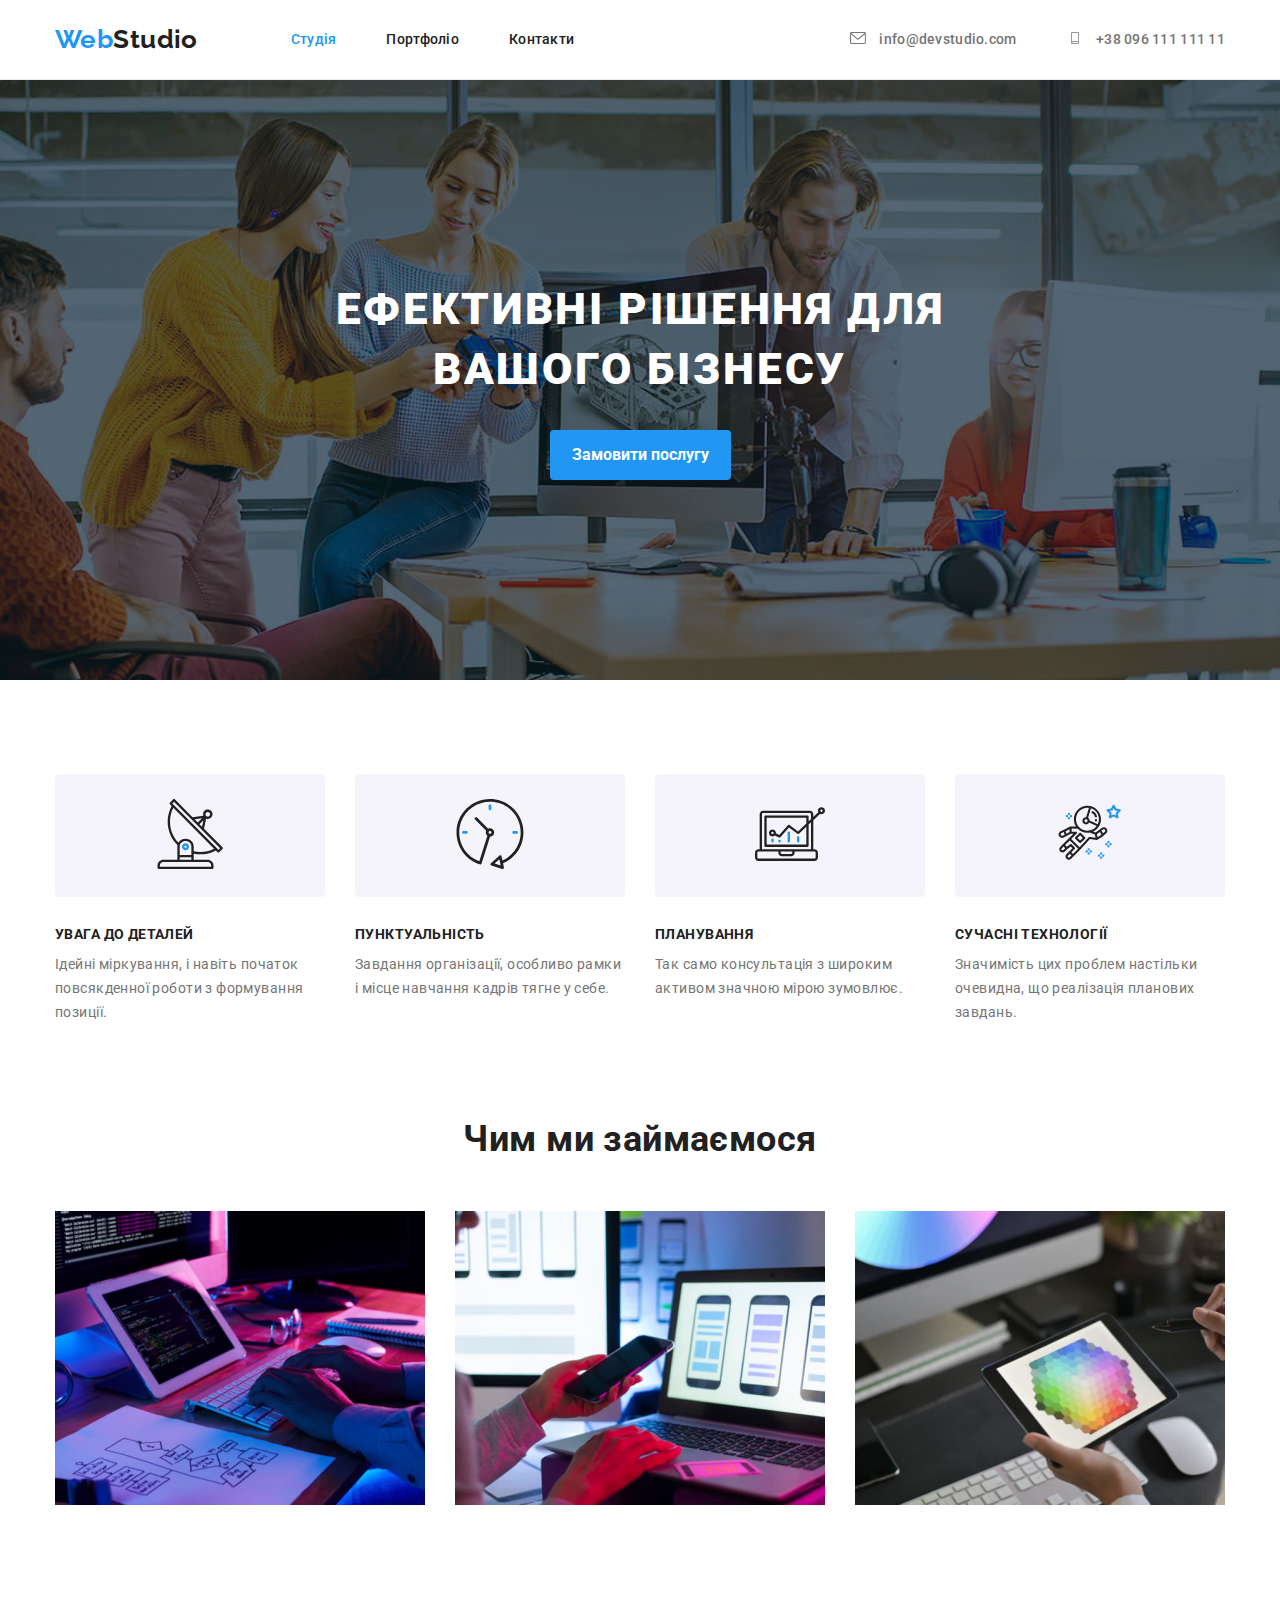
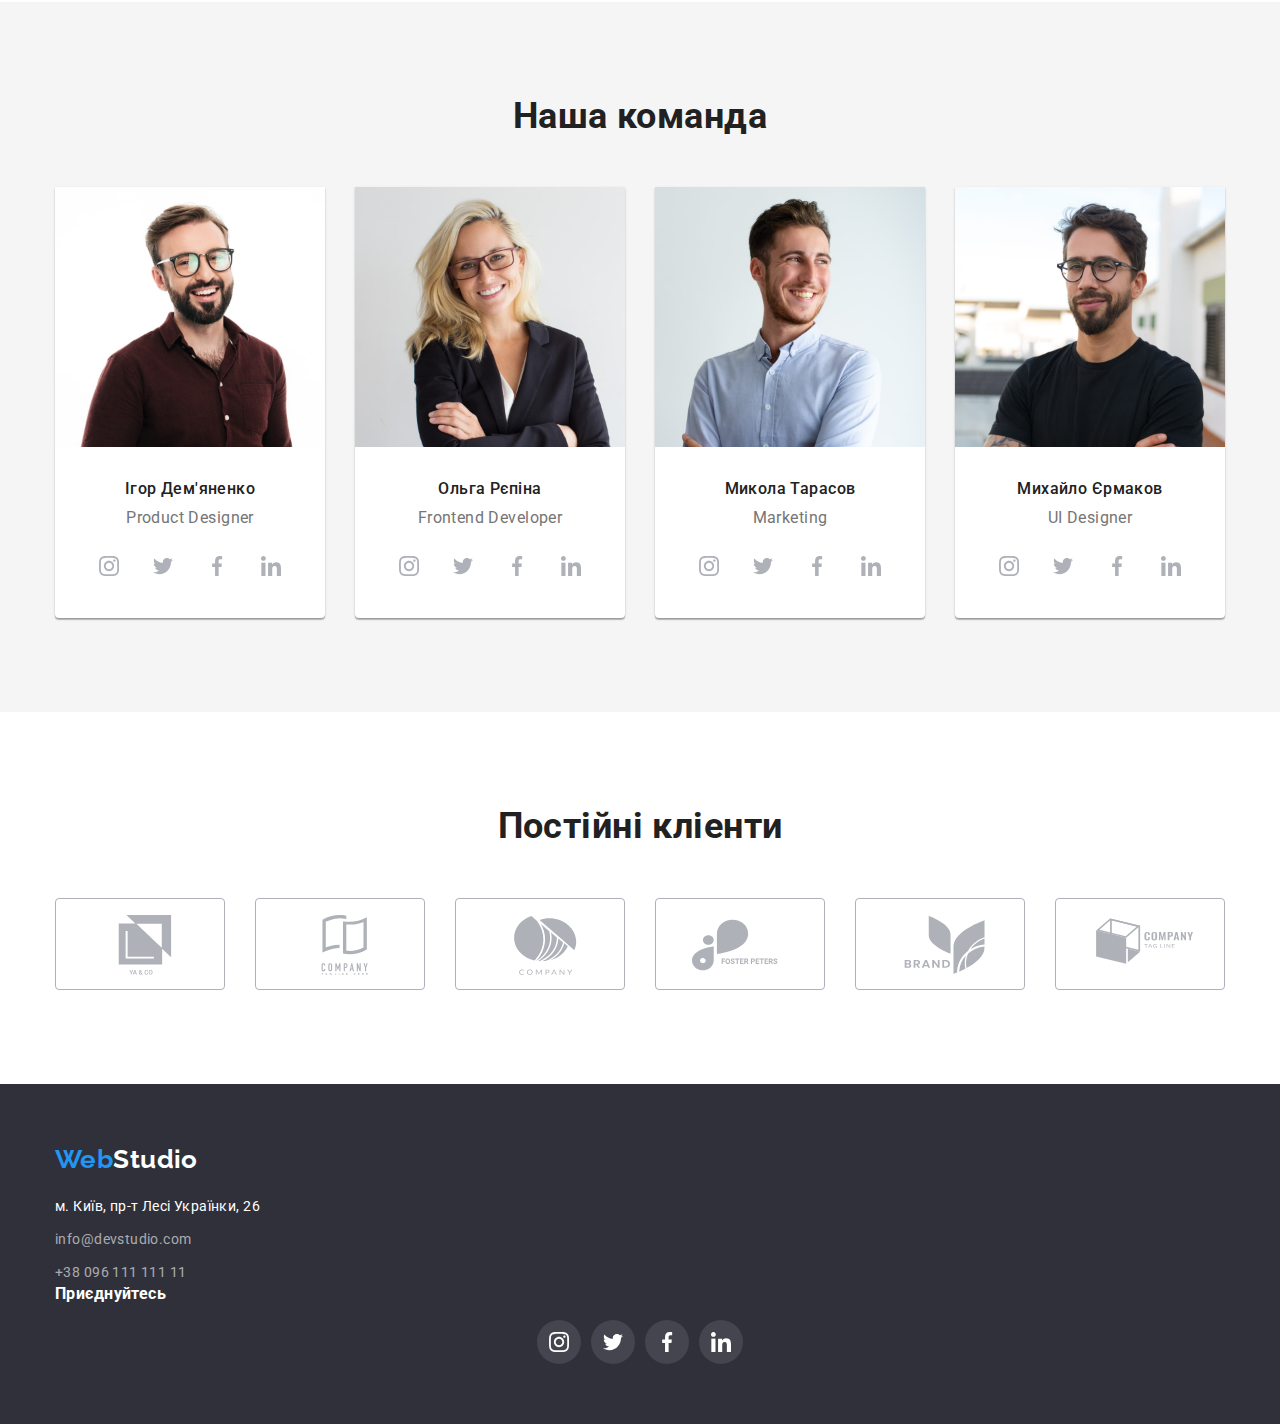
==== index.html @ 336a1e5a "add svg" ====
<!DOCTYPE html>
<html lang="uk">
  <head>
    <meta charset="UTF-8" />
    <meta http-equiv="X-UA-Compatible" content="IE=edge" />
    <meta name="viewport" content="width=device-width, initial-scale=1.0" />
    <link
      rel="stylesheet"
      href="https://cdnjs.cloudflare.com/ajax/libs/modern-normalize/1.0.0/modern-normalize.min.css"
    />
    <link rel="preconnect" href="https://fonts.googleapis.com" />
    <link rel="preconnect" href="https://fonts.gstatic.com" crossorigin />
    <link
      href="https://fonts.googleapis.com/css2?family=Raleway:wght@700&family=Roboto:wght@400;500;700;900&display=swap"
      rel="stylesheet"
    />
    <link
      rel="stylesheet"
      href="https://cdnjs.cloudflare.com/ajax/libs/modern-normalize/1.0.0/modern-normalize.min.css"
    />
    <link rel="stylesheet" href="css/styles.css" />
    <title>WebStudio</title>
  </head>
  <body>
    <!-- header section -->
    <header class="page-header">
      <div class="container">
        <nav class="main-nav">
          <!-- logo -->
          <a href="./index.html" class="logo-style text-decoration-none">
            <span class="current">Web</span>Studio
          </a>
          <ul class="site-nav list-style-none">
            <li class="item">
              <a
                href="./index.html"
                class="nav-link text-decoration-none current"
                >Студія</a
              >
            </li>
            <li class="item">
              <a href="./portfolio.html" class="nav-link text-decoration-none"
                >Портфоліо</a
              >
            </li>
            <li class="item">
              <a href="#" class="nav-link text-decoration-none">Контакти</a>
            </li>
          </ul>
          <!-- contact links -->
          <ul class="contact-nav list-style-none">
            <li class="item">
              <svg class="ico-cont" width="16" height="12">
                <use href="./images/icons.svg#icon-mailto"></use>
              </svg>
              <a
                href="mailto:nfo@devstudio.com"
                class="contact-link text-decoration-none"
                >info@devstudio.com</a
              >
            </li>
            <li class="item">
              <svg class="ico-cont" width="16" height="12">
                <use href="./images/icons.svg#icon-tel"></use>
              </svg>
              <a
                href="tel:+3809611111111"
                class="contact-link text-decoration-none"
                >+38 096 111 111 11</a
              >
            </li>
          </ul>
        </nav>
      </div>
      <!-- main links -->
    </header>
    <!-- main section -->
    <main class="page-main">
      <!-- hero section-->
      <section class="hero overlay">
        <div class="container">
          <h1 class="hero-title">
            Ефективні рішення для <br />
            вашого бізнесу
          </h1>
          <!-- order button -->
          <button type="button" class="order-button">Замовити послугу</button>
        </div>
      </section>
      <!-- benefits section-->
      <section class="benefits-section">
        <div class="container">
          <h2 class="hidden-content">Переваги</h2>
          <ul class="benefits list-style-none">
            <li class="item">
              <div class="benefits-icon">
                <svg width="70" height="70">
                  <use href="./images/icons.svg#icon-antenna"></use>
                </svg>
              </div>
              <h3 class="benefits-title">Увага до деталей</h3>
              <p class="benefits-description">
                Ідейні міркування, і навіть початок повсякденної роботи з
                формування позиції.
              </p>
            </li>
            <li class="item">
              <div class="benefits-icon">
                <svg width="70" height="70">
                  <use href="./images/icons.svg#icon-clock"></use>
                </svg>
              </div>
              <h3 class="benefits-title">Пунктуальність</h3>
              <p class="benefits-description">
                Завдання організації, особливо рамки і місце навчання кадрів
                тягне у себе.
              </p>
            </li>
            <li class="item">
              <div class="benefits-icon">
                <svg width="70" height="70">
                  <use href="./images/icons.svg#icon-diagram"></use>
                </svg>
              </div>
              <h3 class="benefits-title">Планування</h3>
              <p class="benefits-description">
                Так само консультація з широким активом значною мірою зумовлює.
              </p>
            </li>
            <li class="item">
              <div class="benefits-icon">
                <svg width="70" height="70">
                  <use href="./images/icons.svg#icon-astronaut"></use>
                </svg>
              </div>
              <h3 class="benefits-title">Сучасні технології</h3>
              <p class="benefits-description">
                Значимість цих проблем настільки очевидна, що реалізація
                планових завдань.
              </p>
            </li>
          </ul>
        </div>
      </section>
      <!-- action section -->
      <section class="work-section">
        <div class="container">
          <h2 class="section-title">Чим ми займаємося</h2>
          <ul class="our-work list-style-none">
            <li class="item">
              <img
                src="./images/activity1.jpg"
                width="370"
                height="294"
                alt="Програмування"
              />
            </li>
            <li class="item">
              <img
                src="./images/activity2.jpg"
                width="370"
                height="294"
                alt="UX-дезайн"
              />
            </li>
            <li class="item">
              <img
                src="./images/activity3.jpg"
                width="370"
                height="294"
                alt="UI-дезайн"
              />
            </li>
          </ul>
        </div>
      </section>
      <!-- team section -->
      <section class="team-section">
        <div class="container">
          <h2 class="section-title">Наша команда</h2>
          <ul class="team-members list-style-none">
            <li class="item">
              <img
                src="./images/team1.jpg"
                width="270"
                height="260"
                alt="Ігор Дем'яненко"
              />
              <div class="team-bottom">
                <h3 class="team-name">Ігор Дем'яненко</h3>
                <p class="team-position">Product Designer</p>
                <!-- Соцсети команды -->
                <ul class="social-networks list-style-none">
                  <li class="ico">
                    <a href="#" class="a-inherit">
                      <svg width="20" height="20">
                        <use href="./images/icons.svg#icon-cominsta"></use>
                      </svg>
                    </a>
                  </li>
                  <li class="ico">
                    <a href="#" class="a-inherit">
                      <svg width="20" height="20">
                        <use href="./images/icons.svg#icon-comtwitter"></use>
                      </svg>
                    </a>
                  </li>
                  <li class="ico">
                    <a href="#" class="a-inherit">
                      <svg width="20" height="20">
                        <use href="./images/icons.svg#icon-comface"></use>
                      </svg>
                    </a>
                  </li>
                  <li class="ico">
                    <a href="#" class="a-inherit">
                      <svg width="20" height="20">
                        <use href="./images/icons.svg#icon-comlinkedin"></use>
                      </svg>
                    </a>
                  </li>
                </ul>
              </div>
            </li>
            <li class="item">
              <img
                src="./images/team2.jpg"
                width="270"
                height="260"
                alt="Ольга Рєпіна"
              />
              <div class="team-bottom">
                <h3 class="team-name">Ольга Рєпіна</h3>
                <p class="team-position">Frontend Developer</p>
                <!-- Соцсети команды -->
                <ul class="social-networks list-style-none">
                  <li class="ico">
                    <a href="#" class="a-inherit">
                      <svg width="20" height="20">
                        <use href="./images/icons.svg#icon-cominsta"></use>
                      </svg>
                    </a>
                  </li>
                  <li class="ico">
                    <a href="#" class="a-inherit">
                      <svg width="20" height="20">
                        <use href="./images/icons.svg#icon-comtwitter"></use>
                      </svg>
                    </a>
                  </li>
                  <li class="ico">
                    <a href="#" class="a-inherit">
                      <svg width="20" height="20">
                        <use href="./images/icons.svg#icon-comface"></use>
                      </svg>
                    </a>
                  </li>
                  <li class="ico">
                    <a href="#" class="a-inherit">
                      <svg width="20" height="20">
                        <use href="./images/icons.svg#icon-comlinkedin"></use>
                      </svg>
                    </a>
                  </li>
                </ul>
              </div>
            </li>
            <li class="item">
              <img
                src="./images/team3.jpg"
                width="270"
                height="260"
                alt="Микола Тарасов"
              />
              <div class="team-bottom">
                <h3 class="team-name">Микола Тарасов</h3>
                <p class="team-position">Marketing</p>
                <!-- Соцсети команды -->
                <ul class="social-networks list-style-none">
                  <li class="ico">
                    <a href="#" class="a-inherit">
                      <svg width="20" height="20">
                        <use href="./images/icons.svg#icon-cominsta"></use>
                      </svg>
                    </a>
                  </li>
                  <li class="ico">
                    <a href="#" class="a-inherit">
                      <svg width="20" height="20">
                        <use href="./images/icons.svg#icon-comtwitter"></use>
                      </svg>
                    </a>
                  </li>
                  <li class="ico">
                    <a href="#" class="a-inherit">
                      <svg width="20" height="20">
                        <use href="./images/icons.svg#icon-comface"></use>
                      </svg>
                    </a>
                  </li>
                  <li class="ico">
                    <a href="#" class="a-inherit">
                      <svg width="20" height="20">
                        <use href="./images/icons.svg#icon-comlinkedin"></use>
                      </svg>
                    </a>
                  </li>
                </ul>
              </div>
            </li>
            <li class="item">
              <img
                src="./images/team4.jpg"
                width="270"
                height="260"
                alt="Михайло Єрмаков"
              />
              <div class="team-bottom">
                <h3 class="team-name">Михайло Єрмаков</h3>
                <p class="team-position">UI Designer</p>
                <!-- Соцсети команды -->
                <ul class="social-networks list-style-none">
                  <li class="ico">
                    <a href="#" class="a-inherit">
                      <svg width="20" height="20">
                        <use href="./images/icons.svg#icon-cominsta"></use>
                      </svg>
                    </a>
                  </li>
                  <li class="ico">
                    <a href="#" class="a-inherit">
                      <svg width="20" height="20">
                        <use href="./images/icons.svg#icon-comtwitter"></use>
                      </svg>
                    </a>
                  </li>
                  <li class="ico">
                    <a href="#" class="a-inherit">
                      <svg width="20" height="20">
                        <use href="./images/icons.svg#icon-comface"></use>
                      </svg>
                    </a>
                  </li>
                  <li class="ico">
                    <a href="#" class="a-inherit">
                      <svg width="20" height="20">
                        <use href="./images/icons.svg#icon-comlinkedin"></use>
                      </svg>
                    </a>
                  </li>
                </ul>
              </div>
            </li>
          </ul>
        </div>
      </section>
      <!-- client section -->
      <section class="client-section">
        <div class="container">
          <h2 class="section-title">Постійні кліенти</h2>
          <ul class="client-list list-style-none">
            <li class="client-card">
              <svg width="106" height="60">
                <use href="./images/icons.svg#icon-client1"></use>
              </svg>
            </li>
            <li class="client-card">
              <svg width="106" height="60">
                <use href="./images/icons.svg#icon-client2"></use>
              </svg>
            </li>
            <li class="client-card">
              <svg width="106" height="60">
                <use href="./images/icons.svg#icon-client3"></use>
              </svg>
            </li>
            <li class="client-card">
              <svg width="106" height="60">
                <use href="./images/icons.svg#icon-client4"></use>
              </svg>
            </li>
            <li class="client-card">
              <svg width="106" height="60">
                <use href="./images/icons.svg#icon-client5"></use>
              </svg>
            </li>
            <li class="client-card">
              <!-- ????????? -->
              <a href="#" class="a-inherit">
              <svg width="106" height="60">
                <use href="./images/icons.svg#icon-client6"></use>
              </svg>
              </a>
            </li>
          </ul>
        </div>
      </section>
    </main>
    <!-- footer section -->
    <footer class="page-footer">
      <div class="container">
        <!-- logo -->
        <a
          href="./index.html"
          class="logo-style footer-logo text-decoration-none"
        >
          <span class="current">Web</span>Studio
        </a>
        <!-- contacts  -->
        <address>
          <ul class="list-style-none">
            <li class="footer-links">
              <a
                href="https://goo.gl/maps/81BTgEqKfKuZoDfGA"
                target="_blank"
                rel=""
                class="adress text-decoration-none"
                >м. Київ, пр-т Лесі Українки, 26
              </a>
            </li>
            <li class="footer-links">
              <a
                href="mailto:info@devstudio.com"
                class="footer-contact text-decoration-none"
                >info@devstudio.com
              </a>
            </li>
            <li class="footer-links">
              <a
                href="tel:+3809611111111"
                class="footer-contact text-decoration-none"
              >
                +38 096 111 111 11
              </a>
            </li>
          </ul>
        </address>
        <div>
          <h3>Приєднуйтесь</h3>
          <!-- Соцсети футера -->
          <ul class="social-networks list-style-none">
            <li class="ico-footer">
              <a href="#" class="a-inherit">
                <svg width="20" height="20">
                  <use href="./images/icons.svg#icon-cominsta"></use>
                </svg>
              </a>
            </li>
            <li class="ico-footer">
              <a href="#" class="a-inherit">
                <svg width="20" height="20">
                  <use href="./images/icons.svg#icon-comtwitter"></use>
                </svg>
              </a>
            </li>
            <li class="ico-footer">
              <a href="#" class="a-inherit">
                <svg width="20" height="20">
                  <use href="./images/icons.svg#icon-comface"></use>
                  </svg>
                </a>
            </li>
            <li class="ico-footer">
              <a href="#" class="a-inherit">
                <svg width="20" height="20">
                  <use href="./images/icons.svg#icon-comlinkedin"></use>
                </svg>
              </a>
            </li>
          </ul>
        </div>
      </div>
    </footer>
  </body>
</html>
---- css/styles.css ----
/* **************************************** */
/* all styles: index.html + portfolio.html  */

:root {
  /* -----colors palette */
  --main-font-color: #212121;
  --submain-font-color: #757575;
  --body-background-color: #ffffff;
  --section-background-color: #f5f5f5;
  --buttons-color: #f5f4fa;
  --accent-color: #2196f3;
  --contrast-sections-color: #2f303a;
  --contrast-text-color: #ffffff;
  --transparent-text-color: rgba(255, 255, 255, 0.6);
  --transparent-ico-color: rgba(255, 255, 255, 0.1);
  --border-color: #ececec;
  --hero-gradient: rgba(7, 48, 58, 0.4);
  --hover-shadow:  rgba(0, 0, 0, 0.25);
  --ico-color: #AFB1B8;
}

body {
  font-family: "Roboto", "Raleway", sans-serif;
  background-color: var(--body-background-color);
  color: var(--main-font-color);
  font-size: 14px;
  letter-spacing: 0.03em;
}
h1,
h2,
h3,
ul,
p {
  margin: 0;
  padding: 0;
}
.container {
  width: 1200px;
  margin: 0 auto;

  padding-left: 15px;
  padding-right: 15px;
}
.a-inherit{
  color: inherit;
}

/*-----remove dots from lists */
.list-style-none {
  list-style: none;
}
/* -----hide h1, h2... */
.hidden-content {
  position: absolute;
  width: 1px;
  height: 1px;
  margin: -1px;
  border: 0;
  padding: 0;
  white-space: nowrap;
  clip-path: inset(100%);
  clip: rect(0 0 0 0);
  overflow: hidden;
}
/* -----remove lines under links */
.text-decoration-none {
  text-decoration: none;
}

/* -----logo style */
.logo-style {
  display: inline-block;
  font-family: "Raleway";
  font-style: normal;
  font-weight: 700;
  font-size: 26px;
  line-height: 1.19;
  color: inherit;
}

.main-nav {
  display: flex;
  align-items: center;
}
.logo-studio-footer {
  color: var(--contrast-text-color);
}
.site-nav {
  display: flex;
  margin-left: 93px;
}
.site-nav .item + .item {
  margin-left: 50px;
}
.contact-nav {
  display: flex;
  align-items: center;
  margin-left: auto;
}
.contact-nav .item + .item {
  margin-left: 50px;
}

/*-----page header style */
.page-header {
  background-color: var(--body-background-color);
  border-bottom: 1px solid var(--border-color);
  padding-top: 24px;
  padding-bottom: 24px;
}

.nav-link {
  color: inherit;
  font-weight: 500;
  line-height: 1.14;
  letter-spacing: 0.02em;
}
.contact-link {
  color: var(--submain-font-color);
  font-weight: 500;
  line-height: 1.14;
  letter-spacing: 0.02em;
}
.ico-cont{
  fill: var(--submain-font-color);
  margin-right: 10px;
}

/*-----page-main style*/
.page-main {
  background-color: var(--body-background-color);
}

/*-----page-footer style*/
.page-footer {
  background-color: var(--contrast-sections-color);
  color: var(--contrast-text-color);
  padding-top: 60px;
  padding-bottom: 60px;
}
.footer-logo {
  margin-bottom: 20px;
}
.footer-contact {
  font-style: normal; /* italic off */
  line-height: 1.71;
  color: var(--transparent-text-color);
}
.adress {
  font-style: normal; /* italic off */
  line-height: 1.71;
  color: inherit;
}
.footer-links {
  margin-bottom: 9px;
}
.footer-links:last-child {
  margin-bottom: 0;
}

.nav-link:hover,
.nav-link:focus,
.contact-link:hover,
.contact-link:focus,
.contact-nav .item:hover,
.contact-nav .item:focus,

.footer-contact:hover,
.footer-contact:focus {
  color: var(--accent-color);
  fill: var(--accent-color);
}

/* ***************** */
/* index.html styles */

.hero {
  background-color: var(--contrast-sections-color);

  text-align: center;
  padding-top: 200px;
  padding-bottom: 200px;
  /* padding-left: 452px;
    padding-right: 452px; */
}
.overlay {
  margin: 0 auto;
  max-width: 1600px;
  height: 600px;
  background-image: linear-gradient(
      to right,
      var(--hero-gradient),
      var(--hero-gradient)
    ),
    url(../images/hero-img.jpg);
  background-repeat: no-repeat;
  background-position: center;
  background-size: cover;
}
.hero-title {
  font-weight: 900;
  font-size: 44px;
  line-height: 1.36;
  letter-spacing: 0.06em;
  text-transform: uppercase;
  color: var(--contrast-text-color);
  margin-bottom: 30px;
  /* max-width: 696px; */
}
.order-button {
  border-style: none;
  background-color: var(--accent-color);
  height: 50px;
  border-radius: 4px;

  font-weight: 700;
  font-size: 16px;
  line-height: 2.38;
  text-align: center;
  padding: 1px 22px;
  cursor: pointer;
  color: var(--contrast-text-color);
}
.benefits-section {
  padding-top: 94px;
  padding-bottom: 47px;
}
.benefits-icon{
  border-style: none;
  border-radius: 4px;
  background-color: var(--buttons-color) ;
  margin-bottom: 30px;
  padding-top: 25px;
  padding-right: 100px;
  padding-bottom: 25px;
  padding-left: 100px;
}

.benefits {
  display: flex;
}
.benefits .item {
  width: 270px;
}
.benefits .item + .item {
  margin-left: 30px;
}
.benefits-title {
  line-height: 1.14;
  font-size: 14px;
  text-transform: uppercase;
}
.benefits-description {
  line-height: 1.71;
  color: var(--submain-font-color);
  margin-top: 10px;
  margin-bottom: 0px;
}

.work-section {
  padding-top: 47px;
  padding-bottom: 94px;
}
.our-work {
  display: flex;
}
.our-work .item + .item {
  margin-left: 30px;
}


.team-section {
  background-color: var(--section-background-color);
  padding-top: 94px;
  padding-bottom: 94px;
}
.team-members {
  display: flex;
}
.team-members .item {
  background-color: var(--body-background-color);
  width: 270px;
  border-bottom-right-radius: 4px;
  border-bottom-left-radius: 4px;
  box-shadow: 0px 1px 3px rgba(0, 0, 0, 0.12), 0px 1px 1px rgba(0, 0, 0, 0.14),
    0px 2px 1px rgba(0, 0, 0, 0.2);
}
.team-members .item + .item {
  margin-left: 30px;
}
.team-bottom {
  padding-top: 30px;
  padding-bottom: 30px;
}
.team-name {
  font-weight: 500;
  font-size: 16px;
  line-height: 1.18;
  text-align: center;
}
.team-position {
  font-size: 16px;
  line-height: 1.18;
  text-align: center;
  color: var(--submain-font-color);
  margin-top: 10px;
}

/* ссылки соцсетей под командой*/

.social-networks{
  display: flex;
  margin-top: 16px;
  justify-content: center;
}
.social-networks .ico{
  padding: 12px;
  width: 44px;
  height: 44px;
  border-radius: 50%;
  fill: var(--ico-color);
}
.social-networks .ico:hover{
  fill: var(--contrast-text-color);
  background-color: var(--accent-color);
}
.social-networks .ico + .ico{
  margin-left: 10px;
}
/* для футера:  */
.social-networks .ico-footer{
  padding: 12px;
  width: 44px;
  height: 44px;
  border-radius: 50%;
  fill: var(--contrast-text-color);
  background-color: var(--transparent-ico-color);
}
.social-networks .ico-footer:hover{
  
  background-color: var(--accent-color);
}
.social-networks .ico-footer + .ico-footer{
  margin-left: 10px;
}


  
/* ссылки постоянных клиентов */

.client-section{
  padding-top: 94px;
  padding-bottom: 94px;
}
.client-list{
  display: flex;
}
.client-card{
  width: 170px;
  height: 92px;
  border: 1px solid var(--ico-color);
  border-radius: 4px;
  padding-top: 16px;
  padding-right: 36px;
  padding-bottom: 16px;
  padding-left: 36px;
  fill: var(--ico-color);
}
.client-card + .client-card{
  margin-left: 30px;
}

.client-card:hover{
  fill: var(--accent-color);
  border: 1px solid var(--accent-color);  

}

.section-title {
  font-size: 36px;
  line-height: 1.16;
  text-align: center;
  margin-bottom: 50px;
}

/* ********************* */
/* portfolio.html styles */

.portfolio-section {
  padding-top: 94px;
  padding-bottom: 94px;
}
.filter-section {
  display: flex;
  justify-content: center;
  margin-bottom: 50px;
}
.filter-section .item + .item {
  margin-left: 8px;
}
.filter-button-style {
  border-style: none;
  border-radius: 4px;
  background-color: var(--buttons-color);
  height: 38px;

  font-weight: 500;
  font-size: 16px;
  line-height: 1.62;
  text-align: center;
  padding: 1px 22px;
  font-style: inherit;
  cursor: pointer;
}
.filter-button-style:hover,
.filter-button-style:focus {
  background-color: var(--accent-color);
  color: var(--contrast-text-color);
  box-shadow: 0px 4px 4px rgba(0, 0, 0, 0.25);
}
.section-projects {
  display: flex;
  flex-wrap: wrap;
  gap: 30px;
}
.project {
  width: 370px;
}
.project:hover {
  box-shadow: 0px 4px 4px rgba(0, 0, 0, 0.25);
}
.project-title {
  font-size: 18px;
  line-height: 2;
  letter-spacing: 0.06em;
  margin-bottom: 4px;
}
.project-type {
  font-size: 16px;
  line-height: 1.88;
  color: var(--submain-font-color);
}

.project-bottom {
  margin-top: 0;
  padding: 20px 24px 20px 24px;
  border-right: 1px solid var(--border-color);
  border-bottom: 1px solid var(--border-color);
  border-left: 1px solid var(--border-color);
}
.project .img {
  display: block;
}
.current {
  color: var(--accent-color);
}
.active {
  background-color: var(--accent-color);
  color: var(--contrast-text-color);
}
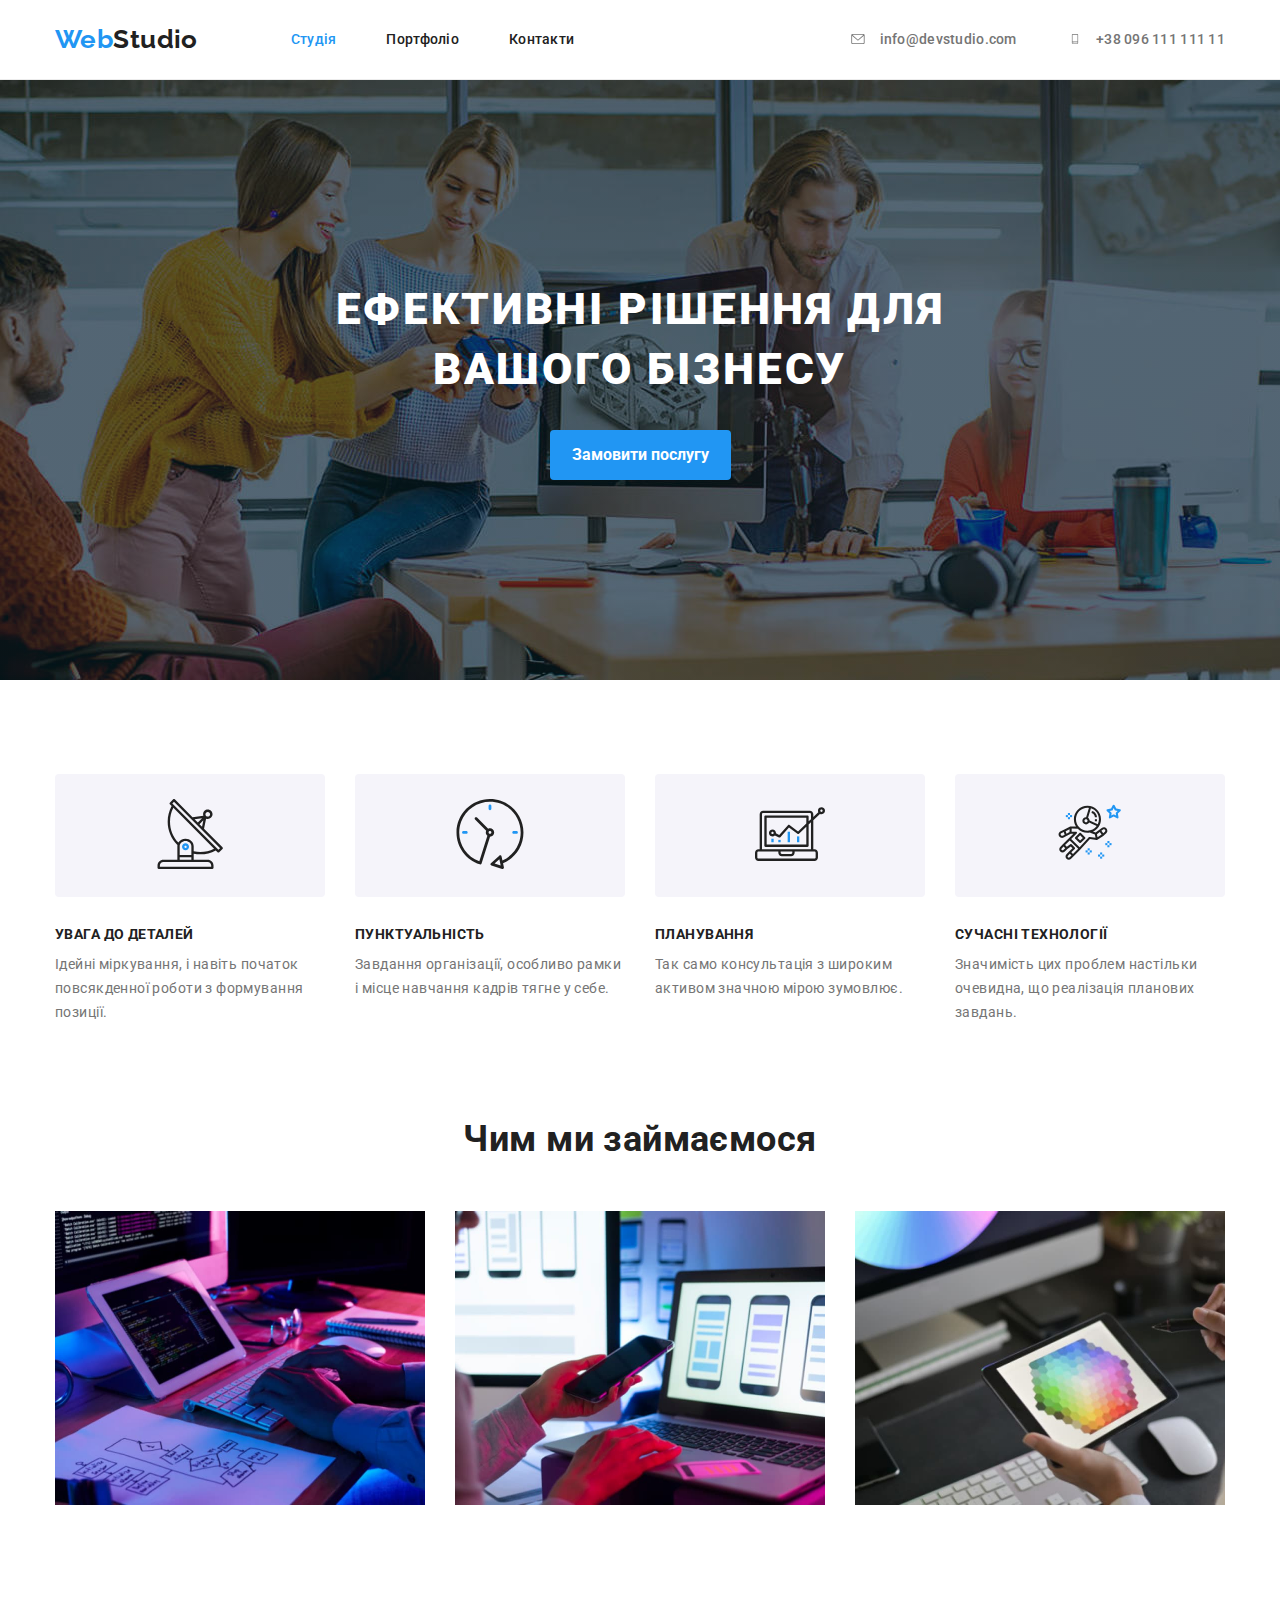
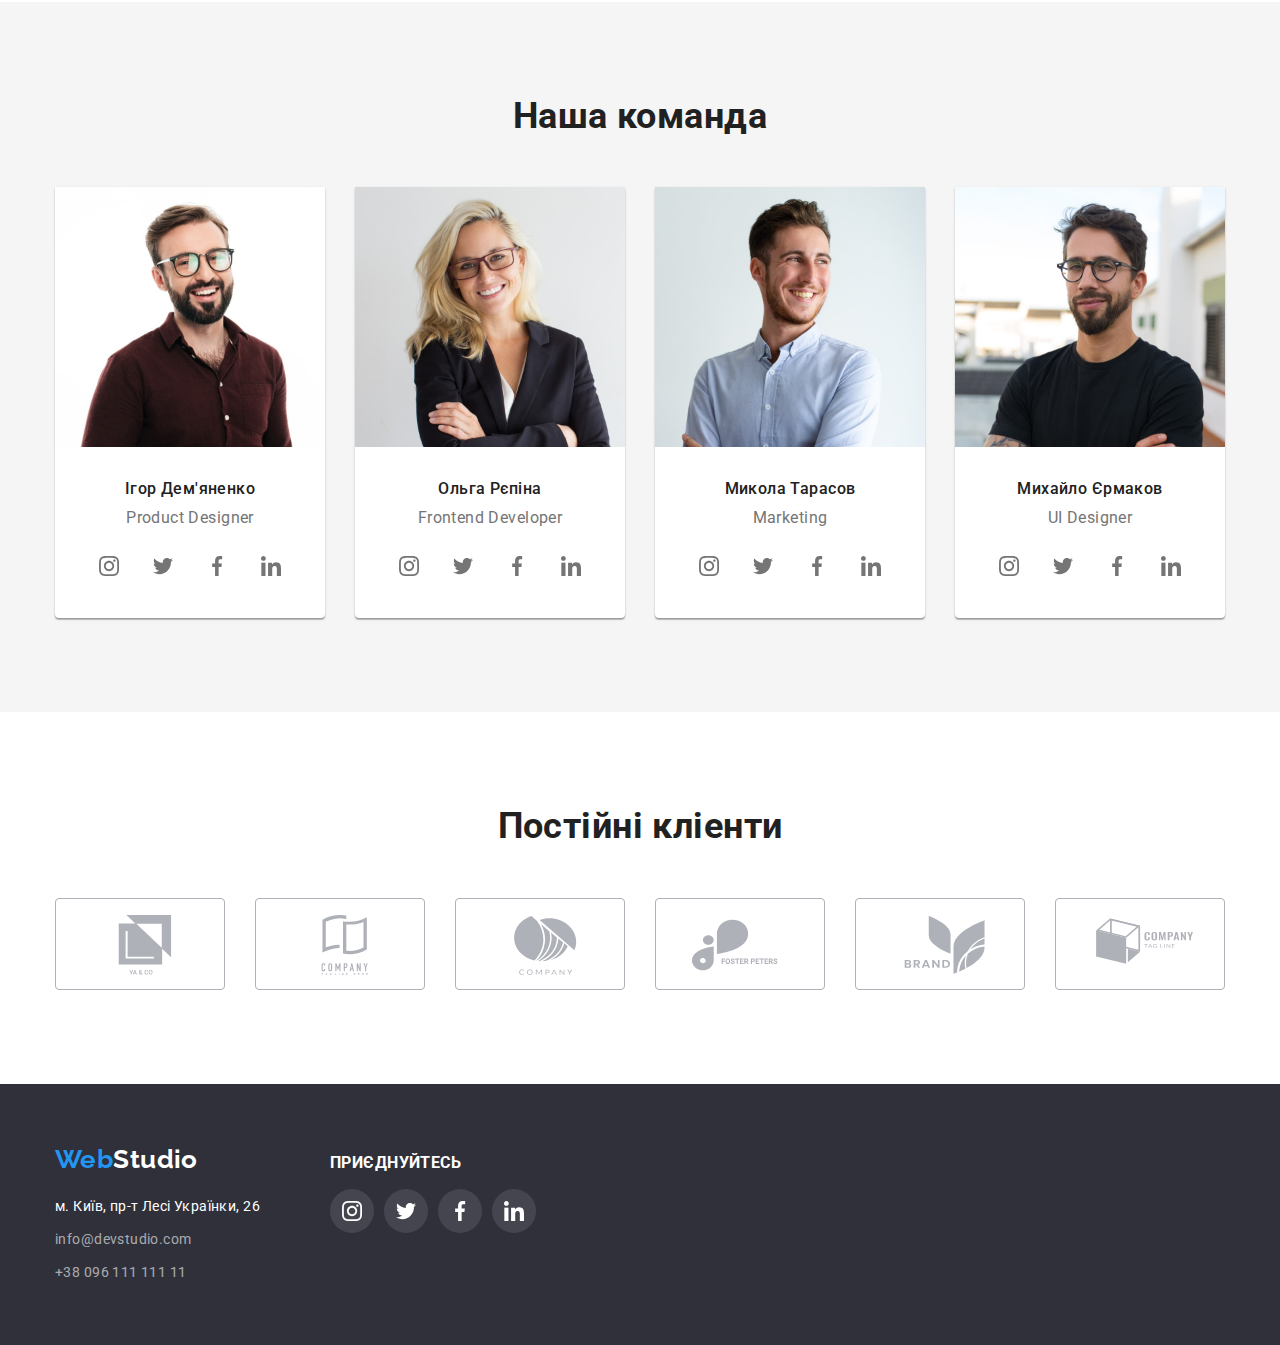
==== commit 763fc4d7: "all effects and SVG" ====
--- a/index.html
+++ b/index.html
@@ -32,16 +32,10 @@
           </a>
           <ul class="site-nav list-style-none">
             <li class="item">
-              <a
-                href="./index.html"
-                class="nav-link text-decoration-none current"
-                >Студія</a
-              >
-            </li>
-            <li class="item">
-              <a href="./portfolio.html" class="nav-link text-decoration-none"
-                >Портфоліо</a
-              >
+              <a href="./index.html" class="nav-link text-decoration-none current">Студія</a>
+            </li>
+            <li class="item">
+              <a href="./portfolio.html" class="nav-link text-decoration-none">Портфоліо</a>
             </li>
             <li class="item">
               <a href="#" class="nav-link text-decoration-none">Контакти</a>
@@ -50,24 +44,20 @@
           <!-- contact links -->
           <ul class="contact-nav list-style-none">
             <li class="item">
-              <svg class="ico-cont" width="16" height="12">
-                <use href="./images/icons.svg#icon-mailto"></use>
-              </svg>
-              <a
-                href="mailto:nfo@devstudio.com"
-                class="contact-link text-decoration-none"
-                >info@devstudio.com</a
-              >
-            </li>
-            <li class="item">
-              <svg class="ico-cont" width="16" height="12">
-                <use href="./images/icons.svg#icon-tel"></use>
-              </svg>
-              <a
-                href="tel:+3809611111111"
-                class="contact-link text-decoration-none"
-                >+38 096 111 111 11</a
-              >
+              <a href="mailto:nfo@devstudio.com" class="contact-link text-decoration-none">
+                <svg class="ico-cont" width="16" height="12">
+                  <use href="./images/icons.svg#icon-mailto"></use>
+                </svg>
+                  info@devstudio.com
+              </a>
+            </li>
+            <li class="item">
+              <a href="tel:+3809611111111" class="contact-link text-decoration-none">
+                <svg class="ico-cont" width="16" height="12">
+                  <use href="./images/icons.svg#icon-tel"></use>
+                </svg>
+                  +38 096 111 111 11
+              </a>
             </li>
           </ul>
         </nav>
@@ -79,10 +69,7 @@
       <!-- hero section-->
       <section class="hero overlay">
         <div class="container">
-          <h1 class="hero-title">
-            Ефективні рішення для <br />
-            вашого бізнесу
-          </h1>
+          <h1 class="hero-title">Ефективні рішення для вашого бізнесу</h1>
           <!-- order button -->
           <button type="button" class="order-button">Замовити послугу</button>
         </div>
@@ -100,8 +87,7 @@
               </div>
               <h3 class="benefits-title">Увага до деталей</h3>
               <p class="benefits-description">
-                Ідейні міркування, і навіть початок повсякденної роботи з
-                формування позиції.
+                Ідейні міркування, і навіть початок повсякденної роботи з формування позиції.
               </p>
             </li>
             <li class="item">
@@ -112,8 +98,7 @@
               </div>
               <h3 class="benefits-title">Пунктуальність</h3>
               <p class="benefits-description">
-                Завдання організації, особливо рамки і місце навчання кадрів
-                тягне у себе.
+                Завдання організації, особливо рамки і місце навчання кадрів тягне у себе.
               </p>
             </li>
             <li class="item">
@@ -135,8 +120,7 @@
               </div>
               <h3 class="benefits-title">Сучасні технології</h3>
               <p class="benefits-description">
-                Значимість цих проблем настільки очевидна, що реалізація
-                планових завдань.
+                Значимість цих проблем настільки очевидна, що реалізація планових завдань.
               </p>
             </li>
           </ul>
@@ -148,28 +132,13 @@
           <h2 class="section-title">Чим ми займаємося</h2>
           <ul class="our-work list-style-none">
             <li class="item">
-              <img
-                src="./images/activity1.jpg"
-                width="370"
-                height="294"
-                alt="Програмування"
-              />
-            </li>
-            <li class="item">
-              <img
-                src="./images/activity2.jpg"
-                width="370"
-                height="294"
-                alt="UX-дезайн"
-              />
-            </li>
-            <li class="item">
-              <img
-                src="./images/activity3.jpg"
-                width="370"
-                height="294"
-                alt="UI-дезайн"
-              />
+              <img src="./images/activity1.jpg" width="370" height="294" alt="Програмування" />
+            </li>
+            <li class="item">
+              <img src="./images/activity2.jpg" width="370" height="294" alt="UX-дезайн" />
+            </li>
+            <li class="item">
+              <img src="./images/activity3.jpg" width="370" height="294" alt="UI-дезайн" />
             </li>
           </ul>
         </div>
@@ -180,41 +149,36 @@
           <h2 class="section-title">Наша команда</h2>
           <ul class="team-members list-style-none">
             <li class="item">
-              <img
-                src="./images/team1.jpg"
-                width="270"
-                height="260"
-                alt="Ігор Дем'яненко"
-              />
+              <img src="./images/team1.jpg" width="270" height="260" alt="Ігор Дем'яненко" />
               <div class="team-bottom">
                 <h3 class="team-name">Ігор Дем'яненко</h3>
                 <p class="team-position">Product Designer</p>
                 <!-- Соцсети команды -->
                 <ul class="social-networks list-style-none">
-                  <li class="ico">
-                    <a href="#" class="a-inherit">
-                      <svg width="20" height="20">
+                  <li class="ico-item">
+                    <a href="#" class="ico-link">
+                      <svg class="ico-svg" width="20" height="20">
                         <use href="./images/icons.svg#icon-cominsta"></use>
                       </svg>
                     </a>
                   </li>
-                  <li class="ico">
-                    <a href="#" class="a-inherit">
-                      <svg width="20" height="20">
+                  <li class="ico-item">
+                    <a href="#" class="ico-link">
+                      <svg class="ico-svg" width="20" height="20">
                         <use href="./images/icons.svg#icon-comtwitter"></use>
                       </svg>
                     </a>
                   </li>
-                  <li class="ico">
-                    <a href="#" class="a-inherit">
-                      <svg width="20" height="20">
+                  <li class="ico-item">
+                    <a href="#" class="ico-link">
+                      <svg class="ico-svg" width="20" height="20">
                         <use href="./images/icons.svg#icon-comface"></use>
                       </svg>
                     </a>
                   </li>
-                  <li class="ico">
-                    <a href="#" class="a-inherit">
-                      <svg width="20" height="20">
+                  <li class="ico-item">
+                    <a href="#" class="ico-link">
+                      <svg class="ico-svg" width="20" height="20">
                         <use href="./images/icons.svg#icon-comlinkedin"></use>
                       </svg>
                     </a>
@@ -223,41 +187,36 @@
               </div>
             </li>
             <li class="item">
-              <img
-                src="./images/team2.jpg"
-                width="270"
-                height="260"
-                alt="Ольга Рєпіна"
-              />
+              <img src="./images/team2.jpg" width="270" height="260" alt="Ольга Рєпіна" />
               <div class="team-bottom">
                 <h3 class="team-name">Ольга Рєпіна</h3>
                 <p class="team-position">Frontend Developer</p>
                 <!-- Соцсети команды -->
                 <ul class="social-networks list-style-none">
-                  <li class="ico">
-                    <a href="#" class="a-inherit">
-                      <svg width="20" height="20">
+                  <li class="ico-item">
+                    <a href="#" class="ico-link">
+                      <svg class="ico-svg" width="20" height="20">
                         <use href="./images/icons.svg#icon-cominsta"></use>
                       </svg>
                     </a>
                   </li>
-                  <li class="ico">
-                    <a href="#" class="a-inherit">
-                      <svg width="20" height="20">
+                  <li class="ico-item">
+                    <a href="#" class="ico-link">
+                      <svg class="ico-svg" width="20" height="20">
                         <use href="./images/icons.svg#icon-comtwitter"></use>
                       </svg>
                     </a>
                   </li>
-                  <li class="ico">
-                    <a href="#" class="a-inherit">
-                      <svg width="20" height="20">
+                  <li class="ico-item">
+                    <a href="#" class="ico-link">
+                      <svg class="ico-svg" width="20" height="20">
                         <use href="./images/icons.svg#icon-comface"></use>
                       </svg>
                     </a>
                   </li>
-                  <li class="ico">
-                    <a href="#" class="a-inherit">
-                      <svg width="20" height="20">
+                  <li class="ico-item">
+                    <a href="#" class="ico-link">
+                      <svg class="ico-svg" width="20" height="20">
                         <use href="./images/icons.svg#icon-comlinkedin"></use>
                       </svg>
                     </a>
@@ -266,41 +225,36 @@
               </div>
             </li>
             <li class="item">
-              <img
-                src="./images/team3.jpg"
-                width="270"
-                height="260"
-                alt="Микола Тарасов"
-              />
+              <img src="./images/team3.jpg" width="270" height="260" alt="Микола Тарасов" />
               <div class="team-bottom">
                 <h3 class="team-name">Микола Тарасов</h3>
                 <p class="team-position">Marketing</p>
                 <!-- Соцсети команды -->
                 <ul class="social-networks list-style-none">
-                  <li class="ico">
-                    <a href="#" class="a-inherit">
-                      <svg width="20" height="20">
+                  <li class="ico-item">
+                    <a href="#" class="ico-link">
+                      <svg class="ico-svg" width="20" height="20">
                         <use href="./images/icons.svg#icon-cominsta"></use>
                       </svg>
                     </a>
                   </li>
-                  <li class="ico">
-                    <a href="#" class="a-inherit">
-                      <svg width="20" height="20">
+                  <li class="ico-item">
+                    <a href="#" class="ico-link">
+                      <svg class="ico-svg" width="20" height="20">
                         <use href="./images/icons.svg#icon-comtwitter"></use>
                       </svg>
                     </a>
                   </li>
-                  <li class="ico">
-                    <a href="#" class="a-inherit">
-                      <svg width="20" height="20">
+                  <li class="ico-item">
+                    <a href="#" class="ico-link">
+                      <svg class="ico-svg" width="20" height="20">
                         <use href="./images/icons.svg#icon-comface"></use>
                       </svg>
                     </a>
                   </li>
-                  <li class="ico">
-                    <a href="#" class="a-inherit">
-                      <svg width="20" height="20">
+                  <li class="ico-item">
+                    <a href="#" class="ico-link">
+                      <svg class="ico-svg" width="20" height="20">
                         <use href="./images/icons.svg#icon-comlinkedin"></use>
                       </svg>
                     </a>
@@ -309,41 +263,36 @@
               </div>
             </li>
             <li class="item">
-              <img
-                src="./images/team4.jpg"
-                width="270"
-                height="260"
-                alt="Михайло Єрмаков"
-              />
+              <img src="./images/team4.jpg" width="270" height="260" alt="Михайло Єрмаков" />
               <div class="team-bottom">
                 <h3 class="team-name">Михайло Єрмаков</h3>
                 <p class="team-position">UI Designer</p>
                 <!-- Соцсети команды -->
                 <ul class="social-networks list-style-none">
-                  <li class="ico">
-                    <a href="#" class="a-inherit">
-                      <svg width="20" height="20">
+                  <li class="ico-item">
+                    <a href="#" class="ico-link">
+                      <svg class="ico-svg" width="20" height="20">
                         <use href="./images/icons.svg#icon-cominsta"></use>
                       </svg>
                     </a>
                   </li>
-                  <li class="ico">
-                    <a href="#" class="a-inherit">
-                      <svg width="20" height="20">
+                  <li class="ico-item">
+                    <a href="#" class="ico-link">
+                      <svg class="ico-svg" width="20" height="20">
                         <use href="./images/icons.svg#icon-comtwitter"></use>
                       </svg>
                     </a>
                   </li>
-                  <li class="ico">
-                    <a href="#" class="a-inherit">
-                      <svg width="20" height="20">
+                  <li class="ico-item">
+                    <a href="#" class="ico-link">
+                      <svg class="ico-svg" width="20" height="20">
                         <use href="./images/icons.svg#icon-comface"></use>
                       </svg>
                     </a>
                   </li>
-                  <li class="ico">
-                    <a href="#" class="a-inherit">
-                      <svg width="20" height="20">
+                  <li class="ico-item">
+                    <a href="#" class="ico-link">
+                      <svg class="ico-svg" width="20" height="20">
                         <use href="./images/icons.svg#icon-comlinkedin"></use>
                       </svg>
                     </a>
@@ -360,36 +309,45 @@
           <h2 class="section-title">Постійні кліенти</h2>
           <ul class="client-list list-style-none">
             <li class="client-card">
-              <svg width="106" height="60">
-                <use href="./images/icons.svg#icon-client1"></use>
-              </svg>
-            </li>
-            <li class="client-card">
-              <svg width="106" height="60">
-                <use href="./images/icons.svg#icon-client2"></use>
-              </svg>
-            </li>
-            <li class="client-card">
-              <svg width="106" height="60">
-                <use href="./images/icons.svg#icon-client3"></use>
-              </svg>
-            </li>
-            <li class="client-card">
-              <svg width="106" height="60">
-                <use href="./images/icons.svg#icon-client4"></use>
-              </svg>
-            </li>
-            <li class="client-card">
-              <svg width="106" height="60">
-                <use href="./images/icons.svg#icon-client5"></use>
-              </svg>
-            </li>
-            <li class="client-card">
-              <!-- ????????? -->
-              <a href="#" class="a-inherit">
-              <svg width="106" height="60">
-                <use href="./images/icons.svg#icon-client6"></use>
-              </svg>
+              <a href="#" class="link-client">
+                <svg class="icon-client" width="106" height="60">
+                  <use href="./images/icons.svg#icon-client1"></use>
+                </svg>
+              </a>
+            </li>
+            <li class="client-card">
+              <a href="#" class="link-client">
+                <svg class="icon-client" width="106" height="60">
+                  <use href="./images/icons.svg#icon-client2"></use>
+                </svg>
+              </a>
+            </li>
+            <li class="client-card">
+              <a href="#" class="link-client">
+                <svg class="icon-client" width="106" height="60">
+                  <use href="./images/icons.svg#icon-client3"></use>
+                </svg>
+              </a>
+            </li>
+            <li class="client-card">
+              <a href="#" class="link-client">
+                <svg class="icon-client" width="106" height="60">
+                  <use href="./images/icons.svg#icon-client4"></use>
+                </svg>
+              </a>
+            </li>
+            <li class="client-card">
+              <a href="#" class="link-client">
+                <svg class="icon-client" width="106" height="60">
+                  <use href="./images/icons.svg#icon-client5"></use>
+                </svg>
+              </a>
+            </li>
+            <li class="client-card">
+              <a href="#" class="link-client">
+                <svg class="icon-client" width="106" height="60">
+                  <use href="./images/icons.svg#icon-client6"></use>
+                </svg>
               </a>
             </li>
           </ul>
@@ -398,71 +356,66 @@
     </main>
     <!-- footer section -->
     <footer class="page-footer">
-      <div class="container">
-        <!-- logo -->
-        <a
-          href="./index.html"
-          class="logo-style footer-logo text-decoration-none"
-        >
-          <span class="current">Web</span>Studio
-        </a>
-        <!-- contacts  -->
-        <address>
-          <ul class="list-style-none">
-            <li class="footer-links">
-              <a
-                href="https://goo.gl/maps/81BTgEqKfKuZoDfGA"
-                target="_blank"
-                rel=""
-                class="adress text-decoration-none"
-                >м. Київ, пр-т Лесі Українки, 26
-              </a>
-            </li>
-            <li class="footer-links">
-              <a
-                href="mailto:info@devstudio.com"
-                class="footer-contact text-decoration-none"
-                >info@devstudio.com
-              </a>
-            </li>
-            <li class="footer-links">
-              <a
-                href="tel:+3809611111111"
-                class="footer-contact text-decoration-none"
-              >
-                +38 096 111 111 11
-              </a>
-            </li>
-          </ul>
-        </address>
+      <div class="container footer-align">
         <div>
+          <!-- logo -->
+          <a href="./index.html" class="logo-style footer-logo text-decoration-none">
+            <span class="current">Web</span>Studio
+          </a>
+          <!-- contacts  -->
+          <address>
+            <ul class="list-style-none">
+              <li class="footer-links">
+                <a
+                  href="https://goo.gl/maps/81BTgEqKfKuZoDfGA"
+                  target="_blank"
+                  rel=""
+                  class="adress text-decoration-none"
+                  >м. Київ, пр-т Лесі Українки, 26
+                </a>
+              </li>
+              <li class="footer-links">
+                <a href="mailto:info@devstudio.com" class="footer-contact text-decoration-none"
+                  >info@devstudio.com
+                </a>
+              </li>
+              <li class="footer-links">
+                <a href="tel:+3809611111111" class="footer-contact text-decoration-none">
+                  +38 096 111 111 11
+                </a>
+              </li>
+            </ul>
+          </address>
+        </div>
+
+        <div class="footer-s-links">
           <h3>Приєднуйтесь</h3>
           <!-- Соцсети футера -->
-          <ul class="social-networks list-style-none">
-            <li class="ico-footer">
-              <a href="#" class="a-inherit">
-                <svg width="20" height="20">
+          <ul class="social-networks-footer list-style-none">
+            <li class="item-footer">
+              <a href="#" class="icof-link">
+                <svg class="ico-footer" width="20" height="20">
                   <use href="./images/icons.svg#icon-cominsta"></use>
                 </svg>
               </a>
             </li>
-            <li class="ico-footer">
-              <a href="#" class="a-inherit">
-                <svg width="20" height="20">
+            <li class="item-footer">
+              <a href="#" class="icof-link">
+                <svg class="ico-footer" width="20" height="20">
                   <use href="./images/icons.svg#icon-comtwitter"></use>
                 </svg>
               </a>
             </li>
-            <li class="ico-footer">
-              <a href="#" class="a-inherit">
-                <svg width="20" height="20">
+            <li class="item-footer">
+              <a href="#" class="icof-link">
+                <svg class="ico-footer" width="20" height="20">
                   <use href="./images/icons.svg#icon-comface"></use>
-                  </svg>
-                </a>
-            </li>
-            <li class="ico-footer">
-              <a href="#" class="a-inherit">
-                <svg width="20" height="20">
+                </svg>
+              </a>
+            </li>
+            <li class="item-footer">
+              <a href="#" class="icof-link">
+                <svg class="ico-footer" width="20" height="20">
                   <use href="./images/icons.svg#icon-comlinkedin"></use>
                 </svg>
               </a>
--- a/css/styles.css
+++ b/css/styles.css
@@ -41,9 +41,12 @@
   padding-left: 15px;
   padding-right: 15px;
 }
-.a-inherit{
-  color: inherit;
-}
+a{
+  color: currentColor;
+}
+
+
+
 
 /*-----remove dots from lists */
 .list-style-none {
@@ -121,10 +124,7 @@
   line-height: 1.14;
   letter-spacing: 0.02em;
 }
-.ico-cont{
-  fill: var(--submain-font-color);
-  margin-right: 10px;
-}
+
 
 /*-----page-main style*/
 .page-main {
@@ -133,6 +133,7 @@
 
 /*-----page-footer style*/
 .page-footer {
+  
   background-color: var(--contrast-sections-color);
   color: var(--contrast-text-color);
   padding-top: 60px;
@@ -151,11 +152,64 @@
   line-height: 1.71;
   color: inherit;
 }
+
 .footer-links {
   margin-bottom: 9px;
 }
 .footer-links:last-child {
   margin-bottom: 0;
+}
+.footer-align{
+  display: flex;
+  align-items: baseline;
+}
+
+/* соцсети футера */
+.footer-s-links{
+  margin-left: 70px;
+}
+
+.footer-s-links h3{
+  text-transform: uppercase;
+}
+.social-networks-footer{
+  display: flex;
+  margin-top: 16px;
+  justify-content: center;
+  color: var(--contrast-text-color);
+}
+.item-footer{
+  background-color: var(--transparent-ico-color);
+  padding: 12px;
+  width: 44px;
+  height: 44px;
+  border-radius: 50%;
+  fill: var(--ico-color);
+}
+.ico-cont{
+  fill: currentColor;
+  margin-right: 10px;
+  padding-top: 2px;
+}
+/* сщцсети для футера:  */
+
+.social-networks-footer .item-footer{
+  padding: 12px;
+  width: 44px;
+  height: 44px;
+  border-radius: 50%;
+  fill: var(--contrast-text-color);
+  background-color: var(--transparent-ico-color);
+}
+.ico-footer{
+  fill: currentColor;
+}
+.social-networks-footer .item-footer:hover{
+  color: var(--contrast-text-color);
+  background-color: var(--accent-color);
+}
+.social-networks-footer .item-footer + .item-footer{
+  margin-left: 10px;
 }
 
 .nav-link:hover,
@@ -166,7 +220,8 @@
 .contact-nav .item:focus,
 
 .footer-contact:hover,
-.footer-contact:focus {
+.footer-contact:focus
+{
   color: var(--accent-color);
   fill: var(--accent-color);
 }
@@ -204,8 +259,8 @@
   letter-spacing: 0.06em;
   text-transform: uppercase;
   color: var(--contrast-text-color);
-  margin-bottom: 30px;
-  /* max-width: 696px; */
+  margin: 0 auto;
+  max-width: 696px;
 }
 .order-button {
   border-style: none;
@@ -220,6 +275,7 @@
   padding: 1px 22px;
   cursor: pointer;
   color: var(--contrast-text-color);
+  margin-top: 30px;
 }
 .benefits-section {
   padding-top: 94px;
@@ -236,6 +292,7 @@
   padding-left: 100px;
 }
 
+
 .benefits {
   display: flex;
 }
@@ -307,43 +364,31 @@
 }
 
 /* ссылки соцсетей под командой*/
-
+/* ++++++++++++++++++++++++ */
 .social-networks{
   display: flex;
   margin-top: 16px;
   justify-content: center;
-}
-.social-networks .ico{
+  color: var(--submain-font-color);
+}
+.social-networks .ico-item{
   padding: 12px;
   width: 44px;
   height: 44px;
   border-radius: 50%;
   fill: var(--ico-color);
 }
-.social-networks .ico:hover{
-  fill: var(--contrast-text-color);
+
+.ico-link {
+  fill: currentColor;
+}
+.social-networks .ico-item:hover{
+  color: var(--contrast-text-color);
   background-color: var(--accent-color);
 }
-.social-networks .ico + .ico{
+.social-networks .ico-item + .ico-item{
   margin-left: 10px;
 }
-/* для футера:  */
-.social-networks .ico-footer{
-  padding: 12px;
-  width: 44px;
-  height: 44px;
-  border-radius: 50%;
-  fill: var(--contrast-text-color);
-  background-color: var(--transparent-ico-color);
-}
-.social-networks .ico-footer:hover{
-  
-  background-color: var(--accent-color);
-}
-.social-networks .ico-footer + .ico-footer{
-  margin-left: 10px;
-}
-
 
   
 /* ссылки постоянных клиентов */
@@ -364,16 +409,24 @@
   padding-right: 36px;
   padding-bottom: 16px;
   padding-left: 36px;
-  fill: var(--ico-color);
+  color: var(--ico-color);
 }
 .client-card + .client-card{
   margin-left: 30px;
 }
 
 .client-card:hover{
-  fill: var(--accent-color);
+  color: var(--accent-color);
   border: 1px solid var(--accent-color);  
 
+}
+
+.client-card.link-client:hover {
+  border-color: solid var(--accent-color);
+  color: var(--accent-color);
+}
+.icon-client{
+  fill: currentColor;
 }
 
 .section-title {
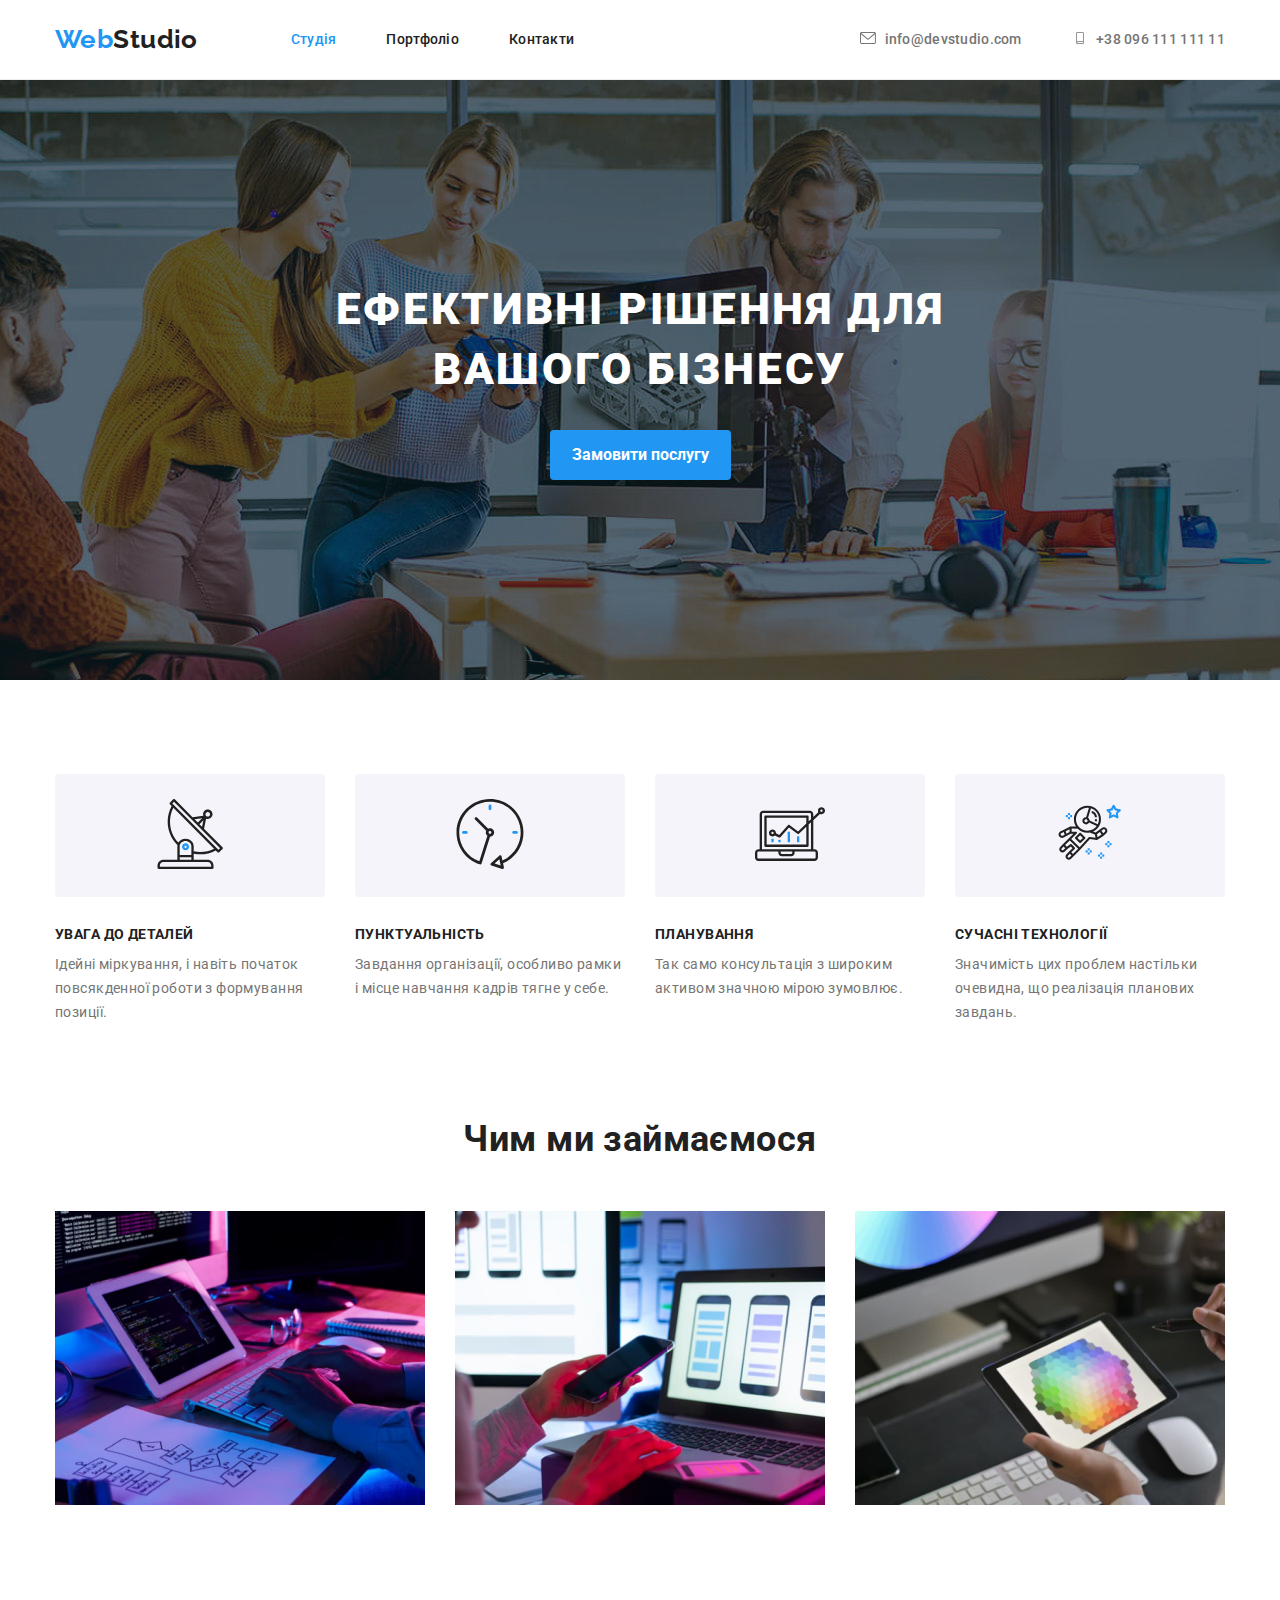
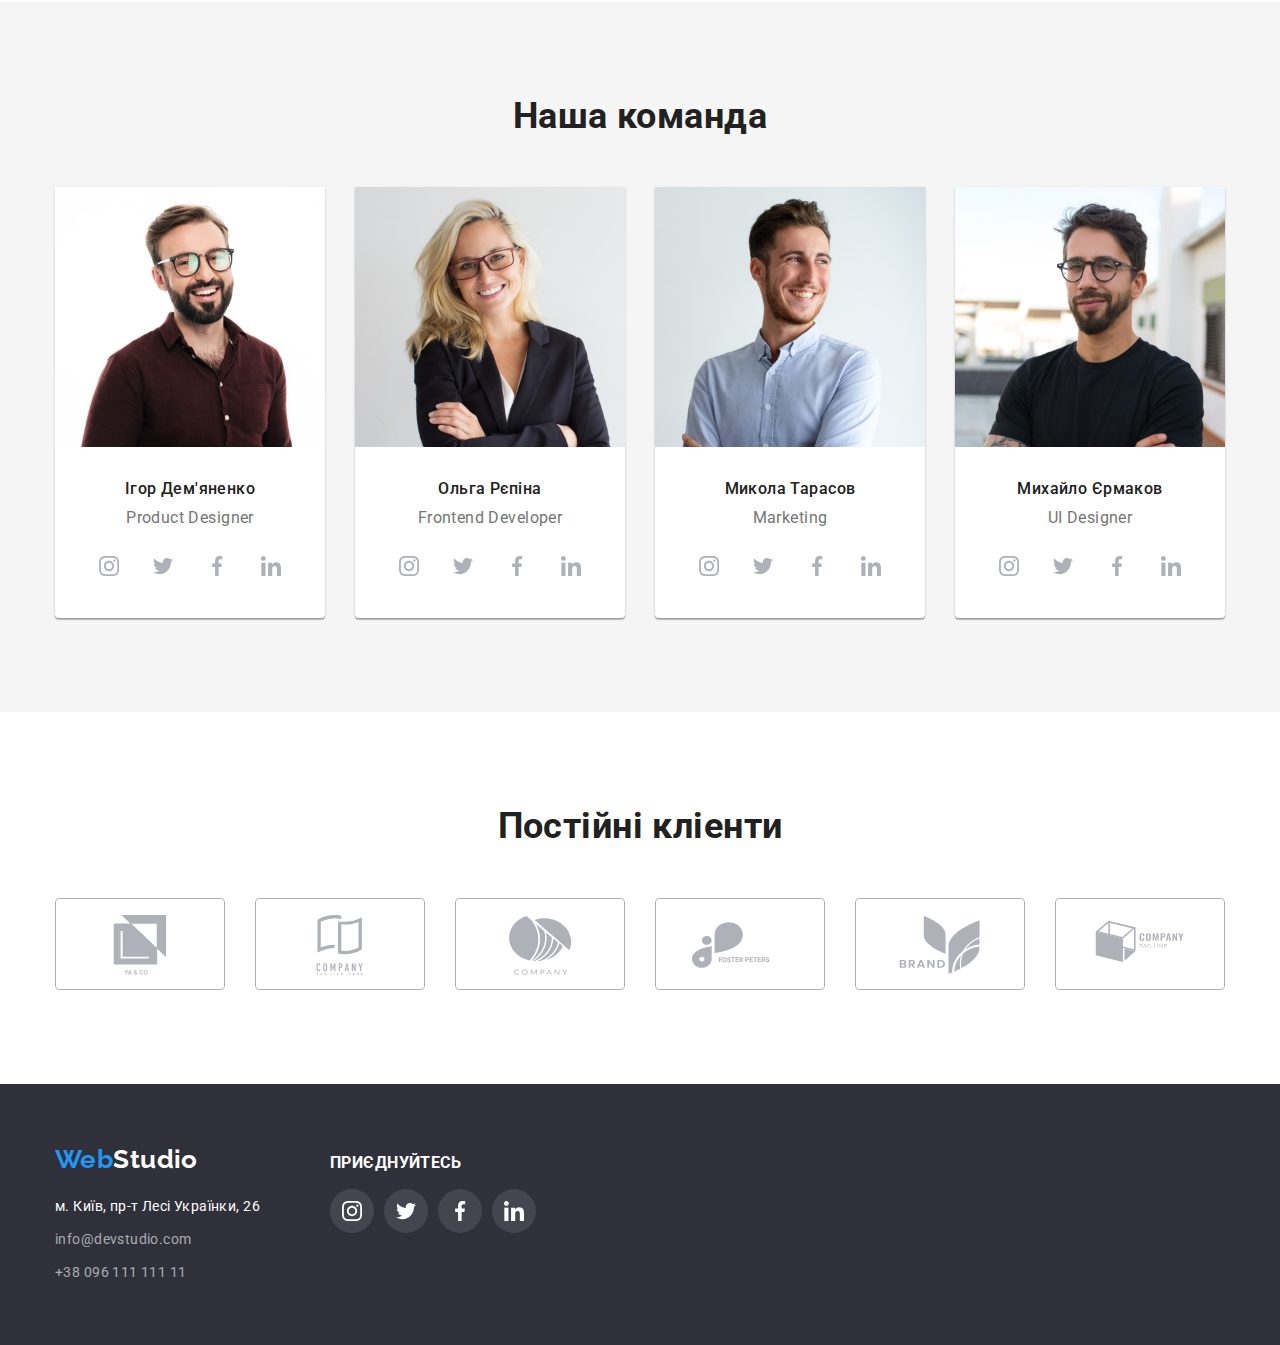
==== commit 54b72e42: "fixed hover and focus" ====
--- a/index.html
+++ b/index.html
@@ -48,7 +48,7 @@
                 <svg class="ico-cont" width="16" height="12">
                   <use href="./images/icons.svg#icon-mailto"></use>
                 </svg>
-                  info@devstudio.com
+                 info@devstudio.com
               </a>
             </li>
             <li class="item">
@@ -56,7 +56,7 @@
                 <svg class="ico-cont" width="16" height="12">
                   <use href="./images/icons.svg#icon-tel"></use>
                 </svg>
-                  +38 096 111 111 11
+                +38 096 111 111 11
               </a>
             </li>
           </ul>
--- a/css/styles.css
+++ b/css/styles.css
@@ -178,38 +178,33 @@
   justify-content: center;
   color: var(--contrast-text-color);
 }
-.item-footer{
+
+.icof-link{
+  display: flex;
   background-color: var(--transparent-ico-color);
-  padding: 12px;
   width: 44px;
   height: 44px;
   border-radius: 50%;
+  justify-content: center;
+  align-items: center;
   fill: var(--ico-color);
 }
+
+.ico-footer{
+  fill: currentColor;
+}
+.icof-link:hover,
+.icof-link:focus{
+  color: var(--contrast-text-color);
+  background-color: var(--accent-color);
+}
+.social-networks-footer .item-footer + .item-footer{
+  margin-left: 10px;
+}
+
 .ico-cont{
   fill: currentColor;
-  margin-right: 10px;
-  padding-top: 2px;
-}
-/* сщцсети для футера:  */
-
-.social-networks-footer .item-footer{
-  padding: 12px;
-  width: 44px;
-  height: 44px;
-  border-radius: 50%;
-  fill: var(--contrast-text-color);
-  background-color: var(--transparent-ico-color);
-}
-.ico-footer{
-  fill: currentColor;
-}
-.social-networks-footer .item-footer:hover{
-  color: var(--contrast-text-color);
-  background-color: var(--accent-color);
-}
-.social-networks-footer .item-footer + .item-footer{
-  margin-left: 10px;
+  margin-right: 5px;
 }
 
 .nav-link:hover,
@@ -371,21 +366,21 @@
   justify-content: center;
   color: var(--submain-font-color);
 }
-.social-networks .ico-item{
-  padding: 12px;
+
+.ico-link {
+  display: flex;
   width: 44px;
   height: 44px;
   border-radius: 50%;
+  justify-content: center;
+  align-items: center;
   fill: var(--ico-color);
 }
-
-.ico-link {
-  fill: currentColor;
-}
-.social-networks .ico-item:hover{
-  color: var(--contrast-text-color);
+.social-networks .ico-link:hover,
+.social-networks .ico-link:focus{
+  fill: var(--contrast-text-color);
   background-color: var(--accent-color);
-}
+} 
 .social-networks .ico-item + .ico-item{
   margin-left: 10px;
 }
@@ -400,7 +395,9 @@
 .client-list{
   display: flex;
 }
-.client-card{
+
+.link-client{
+  display: flex;
   width: 170px;
   height: 92px;
   border: 1px solid var(--ico-color);
@@ -414,19 +411,15 @@
 .client-card + .client-card{
   margin-left: 30px;
 }
-
-.client-card:hover{
-  color: var(--accent-color);
-  border: 1px solid var(--accent-color);  
-
-}
-
-.client-card.link-client:hover {
-  border-color: solid var(--accent-color);
-  color: var(--accent-color);
-}
 .icon-client{
   fill: currentColor;
+}
+
+.link-client:hover,
+.link-client:focus
+{
+  color: var(--accent-color);
+  border-color: var(--accent-color);
 }
 
 .section-title {
